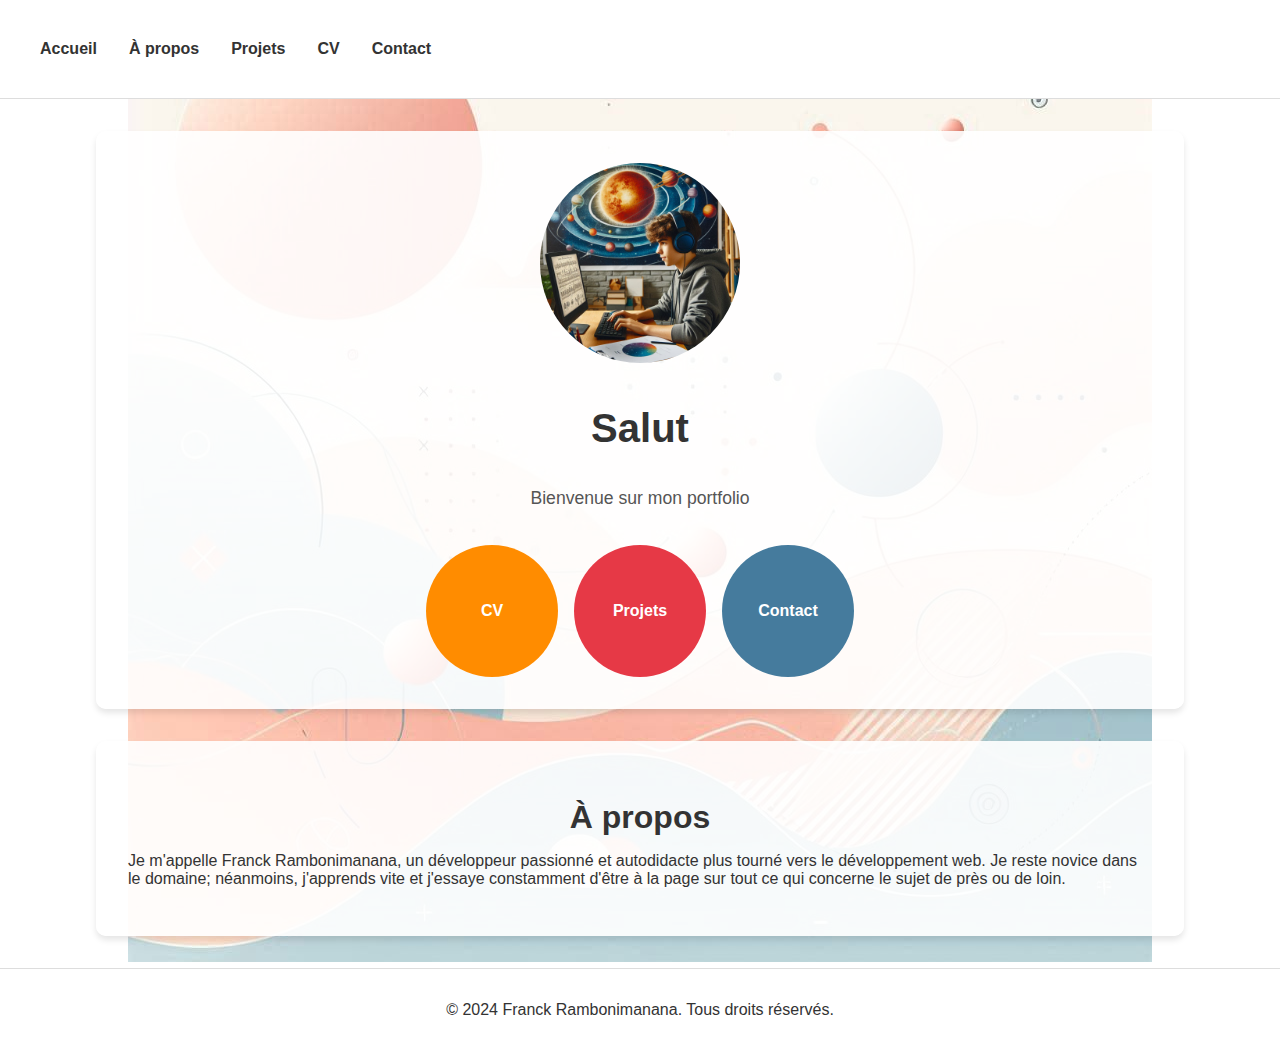
==== index.html @ 559959bb "Add files via upload" ====
<!DOCTYPE html>
<html lang="fr">
<head>
    <meta charset="UTF-8">
    <meta name="viewport" content="width=device-width, initial-scale=1.0">
    <title>Portfolio de Franck Rambonimanana</title>
    <link rel="stylesheet" href="styles.css">
    <script src="script.js" defer></script>
</head>
<body>
    <header>
        <nav>
            <ul>
                <li><a href="index.html#home">Accueil</a></li>
                <li><a href="index.html#about">À propos</a></li>
                <li><a href="projets.html">Projets</a></li>
                <li><a href="cv.html">CV</a></li>
                <li><a href="contact.html">Contact</a></li>
            </ul>
        </nav>
    </header>

    <main>
        <section class="profile-section" id="home">
            <img src="illustration.png" alt="Votre photo">
            <h1>Salut</h1>
            <p>Bienvenue sur mon portfolio</p>
            <div class="buttons">
                <a href="cv.html" class="cv">CV</a>
                <a href="projets.html" class="projets">Projets</a>
                <a href="contact.html" class="contact">Contact</a>
            </div>
        </section>

        <section id="about">
            <h2>À propos</h2>
            <p>Je m'appelle Franck Rambonimanana, un développeur passionné et autodidacte plus tourné vers le développement web. Je reste novice dans le domaine; néanmoins, j'apprends vite et j'essaye constamment d'être à la page sur tout ce qui concerne le sujet de près ou de loin.</p>
        </section>
    </main>

    <footer>
        <p>&copy; 2024 Franck Rambonimanana. Tous droits réservés.</p>
    </footer>
</body>
</html>
---- styles.css ----
/* Styles de base */
body {
    font-family: Arial, sans-serif;
    margin: 0;
    padding: 0;
    box-sizing: border-box;
    background: url('image de fond.png') no-repeat center center fixed; /
    background-size: cover;
    color: #333;
}

/* En-tête */
header {
    background-color: #ffffff;
    color: #333;
    padding: 1.5rem;
    text-align: left;
    display: flex;
    justify-content: space-between;
    align-items: center;
    border-bottom: 1px solid #ddd;
}

header nav ul {
    display: flex;
    justify-content: center;
    list-style: none;
    padding: 0;
}

header nav li {
    margin: 0 1rem;
}

header nav a {
    color: #333;
    text-decoration: none;
    font-weight: bold;
}

/* Sections */
section {
    padding: 2rem;
    margin: 2rem auto;
    width: 80%;
    background: rgba(255, 255, 255, 0.9); /* Fond légèrement transparent */
    color: #333;
    border-radius: 10px;
    text-align: left;
    box-shadow: 0 4px 6px rgba(0, 0, 0, 0.1);
    opacity: 0;
    transform: translateY(20px);
    transition: opacity 0.6s ease-out, transform 0.6s ease-out;
}

section h2 {
    font-size: 2rem;
    margin-bottom: 1rem;
    text-align: center;
}

section h3 {
    font-size: 1.5rem;
    margin-bottom: 1rem;
    border-bottom: 2px solid #333;
    padding-bottom: 0.5rem;
}

section.show {
    opacity: 1;
    transform: translateY(0);
}

/* Projets */
.project {
    margin-top: 1.5rem;
    background: rgba(249, 249, 249, 0.9);
    padding: 1rem;
    border-radius: 8px;
    box-shadow: 0 2px 4px rgba(0, 0, 0, 0.1);
}

.project h3 {
    font-size: 1.5rem;
    margin-bottom: 0.5rem;
}

.project p {
    margin-bottom: 0.5rem;
}

.project a {
    color: #007bff;
    text-decoration: none;
    font-weight: bold;
}

.project a:hover {
    text-decoration: underline;
}

/* Pied de page */
footer {
    background-color: #ffffff;
    color: #333;
    text-align: center;
    padding: 1rem;
    border-top: 1px solid #ddd;
    margin-top: 2rem;
}

/* Styles supplémentaires */
h1 {
    font-size: 2.5rem;
    margin-bottom: 1rem;
    color: #333;
}

button {
    background-color: #007bff;
    color: #fff;
    border: none;
    padding: 0.5rem 1rem;
    border-radius: 5px;
    cursor: pointer;
    margin: 0.5rem;
}

button:hover {
    background-color: #0056b3;
}

/* Styles pour la section de profil */
.profile-section {
    display: flex;
    align-items: center;
    justify-content: center;
    flex-direction: column;
    text-align: center;
}

.profile-section img {
    border-radius: 50%;
    width: 200px;
    height: 200px;
    object-fit: cover;
    margin-bottom: 1rem;
}

.profile-section h1 {
    font-size: 2.5rem;
    margin-bottom: 1rem;
    color: #333;
}

.profile-section p {
    font-size: 1.1rem;
    line-height: 1.6;
    margin-bottom: 2rem;
    color: #555;
}

.profile-section .buttons {
    display: flex;
    justify-content: center;
    gap: 1rem;
}

.profile-section .buttons a {
    display: inline-block;
    width: 100px; /* Largeur du bouton rond */
    height: 100px; /* Hauteur du bouton rond */
    padding: 1rem;
    border-radius: 50%;
    text-decoration: none;
    color: #fff;
    font-weight: bold;
    text-align: center;
    line-height: 100px; /* Aligner le texte verticalement */
}

.profile-section .buttons .cv {
    background-color: #ff8c00;  /* Couleur orange pour le bouton CV */
}

.profile-section .buttons .projets {
    background-color: #e63946;  /* Couleur rouge pour le bouton Projets */
}

.profile-section .buttons .contact {
    background-color: #457b9d;  /* Couleur bleue pour le bouton Contact */
}

/* Styles de la section contact */
#contact {
    background-color: rgba(255, 255, 255, 0.9);
    padding: 20px;
    border-radius: 10px;
    box-shadow: 0 4px 6px rgba(0, 0, 0, 0.1);
    max-width: 600px;
    margin: 20px auto;
}

.contact-info {
    margin-bottom: 20px;
}

.contact-info p {
    margin: 0;
    font-size: 1.2em;
}

form label {
    display: block;
    margin-bottom: 5px;
    font-weight: bold;
}

form input, form textarea {
    width: 100%;
    padding: 10px;
    margin-bottom: 10px;
    border: 1px solid #ccc;
    border-radius: 5px;
}

form button {
    background-color: #ffcc00;
    color: #333;
    border: none;
    padding: 10px 20px;
    border-radius: 5px;
    cursor: pointer;
    font-size: 1em;
}

form button:hover {
    background-color: #e6b800;
}
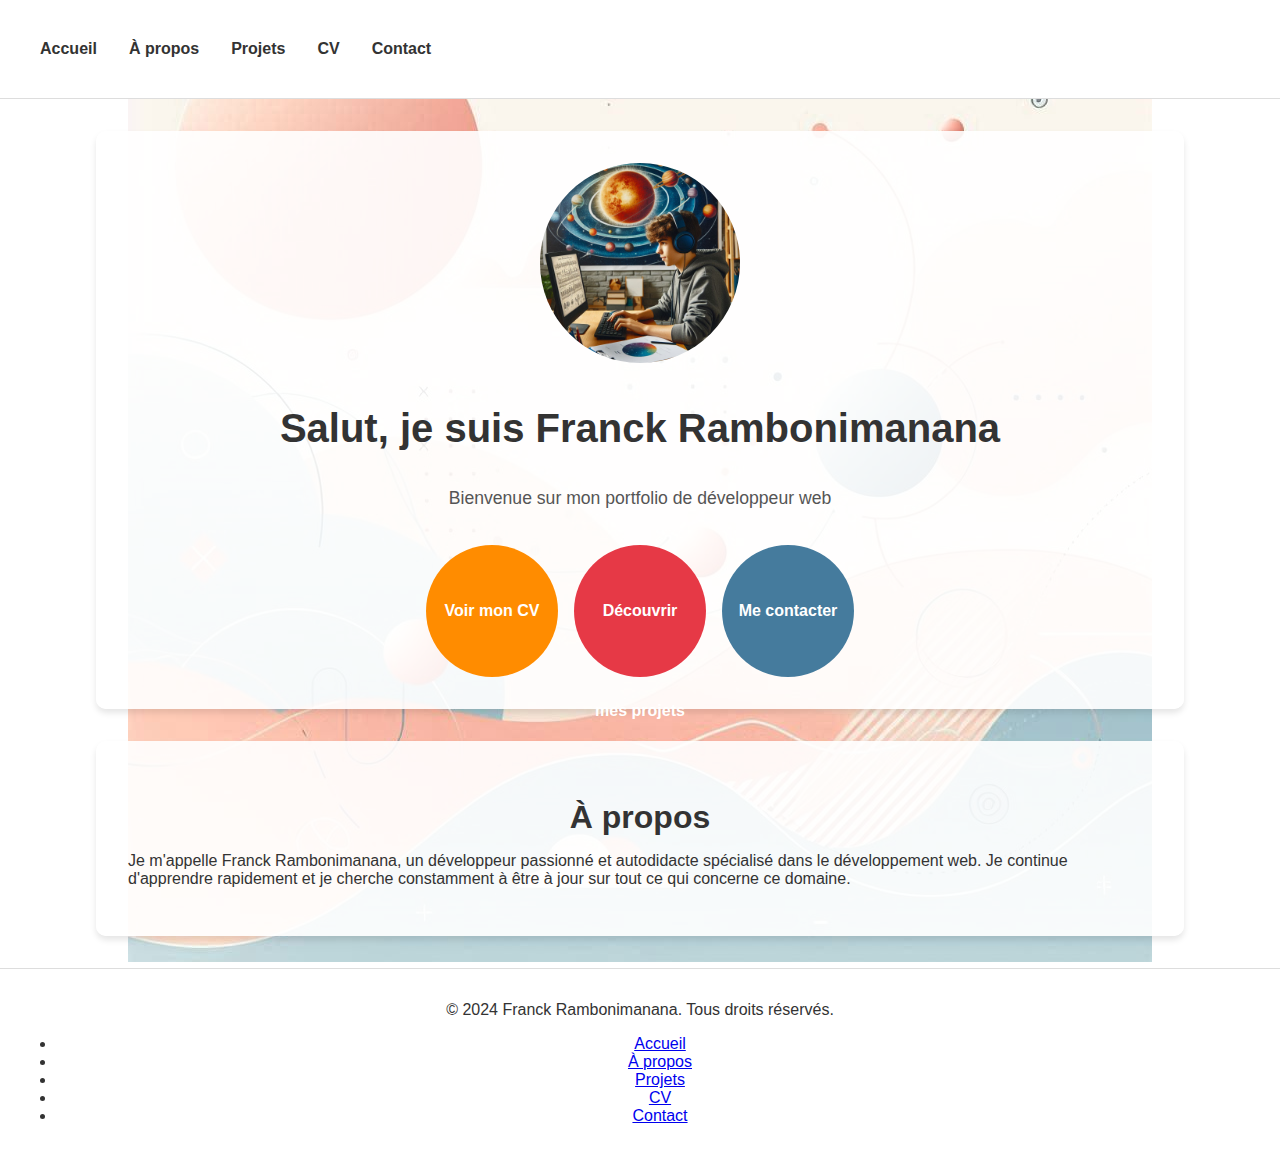
==== commit d6676be5: "Update index.html" ====
--- a/index.html
+++ b/index.html
@@ -3,7 +3,11 @@
 <head>
     <meta charset="UTF-8">
     <meta name="viewport" content="width=device-width, initial-scale=1.0">
-    <title>Portfolio de Franck Rambonimanana</title>
+    <title>Portfolio de Franck Rambonimanana | Développeur Web</title>
+    <meta name="description" content="Découvrez le portfolio de Franck Rambonimanana, un développeur web passionné et autodidacte. Explorez ses projets, son CV et contactez-le pour des collaborations.">
+    <meta name="keywords" content="Franck Rambonimanana, développeur web, portfolio, projets, CV, contact">
+    <meta name="author" content="Franck Rambonimanana">
+    <link rel="canonical" href="https://www.votre-portfolio.fr">
     <link rel="stylesheet" href="styles.css">
     <script src="script.js" defer></script>
 </head>
@@ -22,24 +26,33 @@
 
     <main>
         <section class="profile-section" id="home">
-            <img src="illustration.png" alt="Votre photo">
-            <h1>Salut</h1>
-            <p>Bienvenue sur mon portfolio</p>
+            <img src="illustration.png" alt="Portrait de Franck Rambonimanana">
+            <h1>Salut, je suis Franck Rambonimanana</h1>
+            <p>Bienvenue sur mon portfolio de développeur web</p>
             <div class="buttons">
-                <a href="cv.html" class="cv">CV</a>
-                <a href="projets.html" class="projets">Projets</a>
-                <a href="contact.html" class="contact">Contact</a>
+                <a href="cv.html" class="cv">Voir mon CV</a>
+                <a href="projets.html" class="projets">Découvrir mes projets</a>
+                <a href="contact.html" class="contact">Me contacter</a>
             </div>
         </section>
 
         <section id="about">
             <h2>À propos</h2>
-            <p>Je m'appelle Franck Rambonimanana, un développeur passionné et autodidacte plus tourné vers le développement web. Je reste novice dans le domaine; néanmoins, j'apprends vite et j'essaye constamment d'être à la page sur tout ce qui concerne le sujet de près ou de loin.</p>
+            <p>Je m'appelle Franck Rambonimanana, un développeur passionné et autodidacte spécialisé dans le développement web. Je continue d'apprendre rapidement et je cherche constamment à être à jour sur tout ce qui concerne ce domaine.</p>
         </section>
     </main>
 
     <footer>
         <p>&copy; 2024 Franck Rambonimanana. Tous droits réservés.</p>
+        <nav>
+            <ul>
+                <li><a href="index.html#home">Accueil</a></li>
+                <li><a href="index.html#about">À propos</a></li>
+                <li><a href="projets.html">Projets</a></li>
+                <li><a href="cv.html">CV</a></li>
+                <li><a href="contact.html">Contact</a></li>
+            </ul>
+        </nav>
     </footer>
 </body>
 </html>
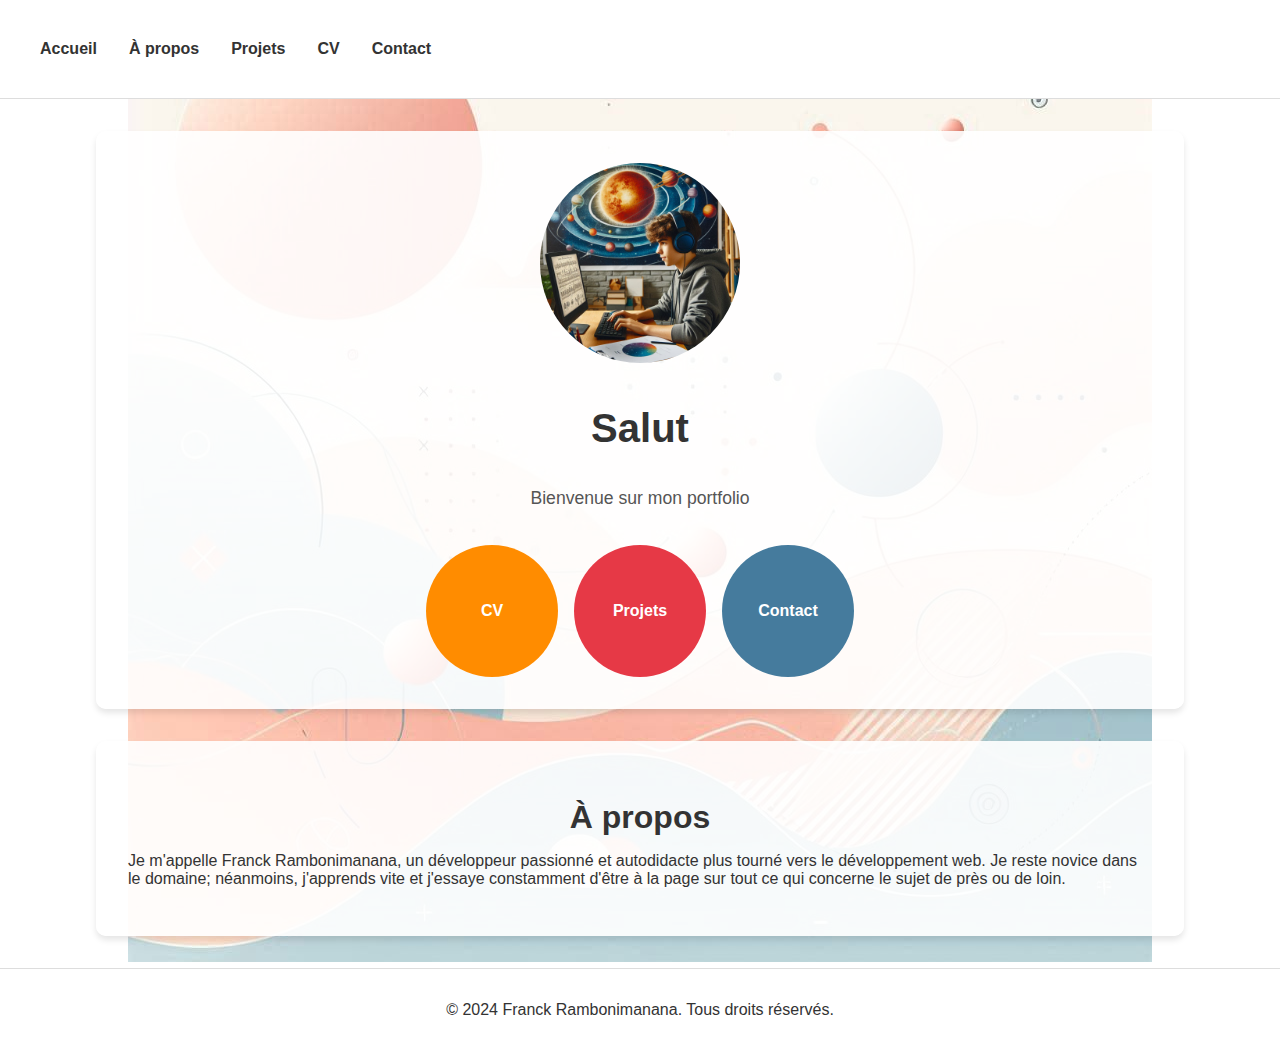
==== commit fa9c4a94: "Update index.html" ====
--- a/index.html
+++ b/index.html
@@ -3,11 +3,7 @@
 <head>
     <meta charset="UTF-8">
     <meta name="viewport" content="width=device-width, initial-scale=1.0">
-    <title>Portfolio de Franck Rambonimanana | Développeur Web</title>
-    <meta name="description" content="Découvrez le portfolio de Franck Rambonimanana, un développeur web passionné et autodidacte. Explorez ses projets, son CV et contactez-le pour des collaborations.">
-    <meta name="keywords" content="Franck Rambonimanana, développeur web, portfolio, projets, CV, contact">
-    <meta name="author" content="Franck Rambonimanana">
-    <link rel="canonical" href="https://www.votre-portfolio.fr">
+    <title>Portfolio de Franck Rambonimanana</title>
     <link rel="stylesheet" href="styles.css">
     <script src="script.js" defer></script>
 </head>
@@ -26,36 +22,29 @@
 
     <main>
         <section class="profile-section" id="home">
-            <img src="illustration.png" alt="Portrait de Franck Rambonimanana">
-            <h1>Salut, je suis Franck Rambonimanana</h1>
-            <p>Bienvenue sur mon portfolio de développeur web</p>
+            <img src="illustration.png" alt="Votre photo">
+            <h1>Salut</h1>
+            <p>Bienvenue sur mon portfolio</p>
             <div class="buttons">
-                <a href="cv.html" class="cv">Voir mon CV</a>
-                <a href="projets.html" class="projets">Découvrir mes projets</a>
-                <a href="contact.html" class="contact">Me contacter</a>
+                <a href="cv.html" class="cv">CV</a>
+                <a href="projets.html" class="projets">Projets</a>
+                <a href="contact.html" class="contact">Contact</a>
             </div>
         </section>
 
         <section id="about">
             <h2>À propos</h2>
-            <p>Je m'appelle Franck Rambonimanana, un développeur passionné et autodidacte spécialisé dans le développement web. Je continue d'apprendre rapidement et je cherche constamment à être à jour sur tout ce qui concerne ce domaine.</p>
+            <p>Je m'appelle Franck Rambonimanana, un développeur passionné et autodidacte plus tourné vers le développement web. Je reste novice dans le domaine; néanmoins, j'apprends vite et j'essaye constamment d'être à la page sur tout ce qui concerne le sujet de près ou de loin.</p>
         </section>
     </main>
 
     <footer>
         <p>&copy; 2024 Franck Rambonimanana. Tous droits réservés.</p>
-        <nav>
-            <ul>
-                <li><a href="index.html#home">Accueil</a></li>
-                <li><a href="index.html#about">À propos</a></li>
-                <li><a href="projets.html">Projets</a></li>
-                <li><a href="cv.html">CV</a></li>
-                <li><a href="contact.html">Contact</a></li>
-            </ul>
-        </nav>
     </footer>
 </body>
 </html>
 
 
 
+
+
